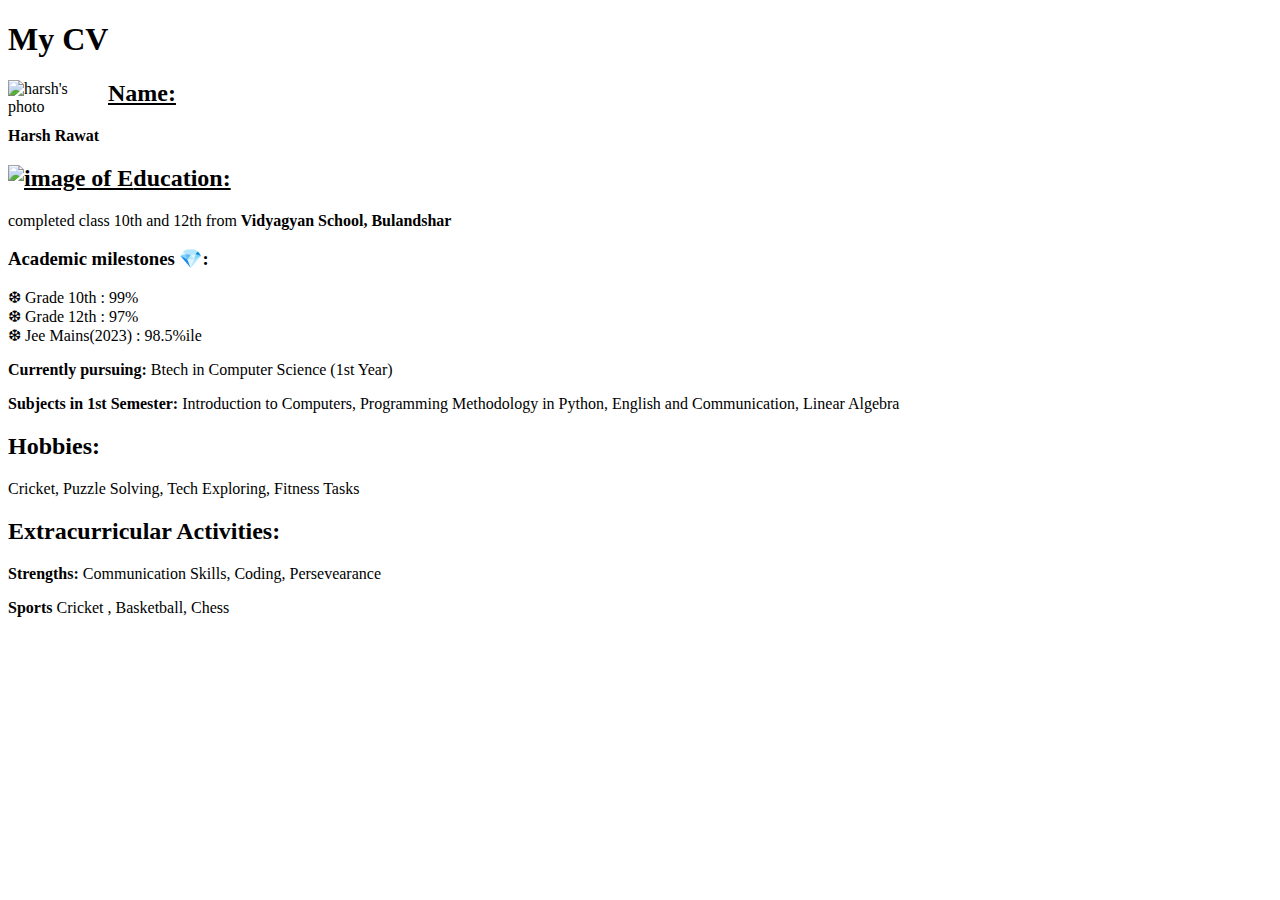
==== Harsh's CV.html @ 11b1871c "new file harsh's CV file commited" ====
<!DOCTYPE html>
<html lang="en">

<head>
    <meta charset="UTF-8">
    <meta name="viewport" content="width=device-width, initial-scale=1.0">
    <link rel="stylesheet" href="../css/sample.css">
    <title>Harsh Rawat's CV</title>
</head>

<body>
    <div class="container">
        <header>
            <h1>My CV</h1>
            <p> </p>
        </header>

        <section class="name">
            <img src="../photos_projct/profile.jpg" alt="harsh's photo" width="100px" style="float: left;">
            <p></p><h2><u>Name:</u></h2>
            <strong>Harsh Rawat</strong></p>
        </section>

        <section class="education">
            <h2><u><img src="../photos_projct/E-removebg-preview.png" alt="image of E" width="90em" >ducation:</u></h2>
            <p>completed class 10th and 12th from <b>Vidyagyan School, Bulandshar</b> </p>
            <p><h3 style="margin-bottom: 0;">Academic milestones &#128142:</h3><br>
            <p style="margin-top:0;">&#10054; Grade 10th : 99% <br>
                &#10054; Grade 12th : 97% <br>
                &#10054; Jee Mains(2023) : 98.5%ile</p>
            </p>
            <p><strong>Currently pursuing:</strong> Btech in Computer Science (1st Year)</p>
            <p><strong>Subjects in 1st Semester:</strong> Introduction to Computers, Programming Methodology in Python,
                English and Communication, Linear Algebra</p>
        </section>

        <section class="hobbies">
            <h2>Hobbies:</h2>
            <p>Cricket, Puzzle Solving, Tech Exploring, Fitness Tasks</p>
        </section>

        <section class="activities">
            <h2>Extracurricular Activities:</h2>
            <p><strong>Strengths:</strong> Communication Skills, Coding, Persevearance</p>
            <p><strong>Sports</strong> Cricket , Basketball, Chess</p>
        </section>
    </div>
</body>

</html>
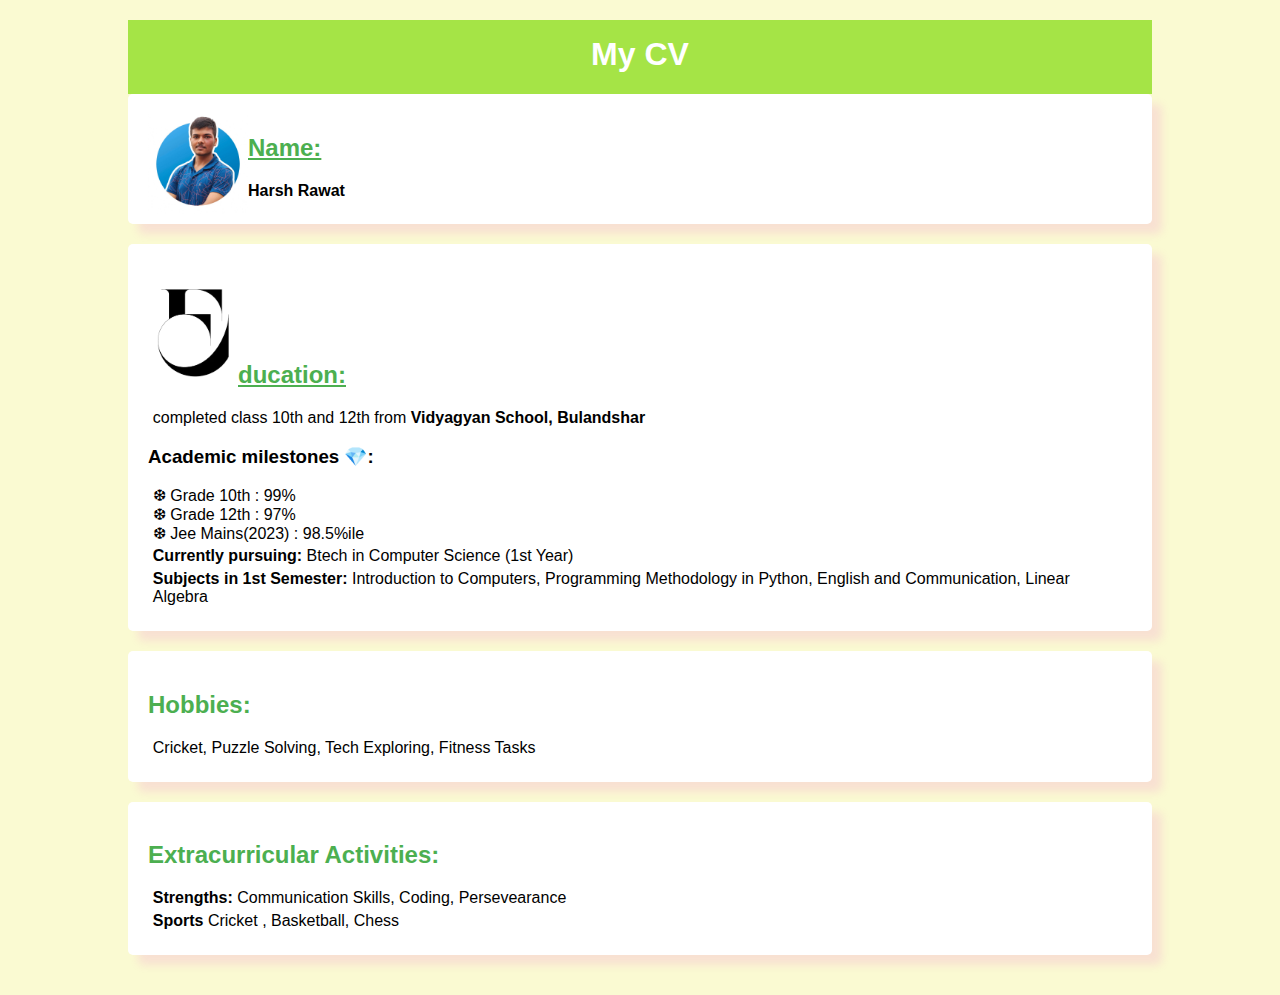
==== commit 391ce2a7: "corrected source of files in html" ====
--- a/Harsh's CV.html
+++ b/Harsh's CV.html
@@ -4,7 +4,7 @@
 <head>
     <meta charset="UTF-8">
     <meta name="viewport" content="width=device-width, initial-scale=1.0">
-    <link rel="stylesheet" href="../css/sample.css">
+    <link rel="stylesheet" href="./sample.css">
     <title>Harsh Rawat's CV</title>
 </head>
 
@@ -16,13 +16,13 @@
         </header>
 
         <section class="name">
-            <img src="../photos_projct/profile.jpg" alt="harsh's photo" width="100px" style="float: left;">
+            <img src="./images/profile.jpg" alt="harsh's photo" width="100px" style="float: left;">
             <p></p><h2><u>Name:</u></h2>
             <strong>Harsh Rawat</strong></p>
         </section>
 
         <section class="education">
-            <h2><u><img src="../photos_projct/E-removebg-preview.png" alt="image of E" width="90em" >ducation:</u></h2>
+            <h2><u><img src="./images/E-removebg-preview.png" alt="image of E" width="90em" >ducation:</u></h2>
             <p>completed class 10th and 12th from <b>Vidyagyan School, Bulandshar</b> </p>
             <p><h3 style="margin-bottom: 0;">Academic milestones &#128142:</h3><br>
             <p style="margin-top:0;">&#10054; Grade 10th : 99% <br>
--- a/sample.css
+++ b/sample.css
@@ -0,0 +1,42 @@
+body {
+    font-family: Arial, sans-serif;
+    margin: 0;
+    padding: 0;
+    background-color: lightgoldenrodyellow;
+}
+
+.container {
+    width: 80%;
+    margin: 0 auto;
+    padding: 20px;
+}
+
+header {
+    background-color: rgb(165, 228, 70);
+    color: white;
+    text-align: center;
+    padding: 1em 0;
+}
+
+h1 {
+    margin: 0;
+}
+
+section {
+    margin-bottom: 20px;
+}
+
+h2 {
+    color: #4CAF50;
+}
+
+p {
+    margin:0.3em;   <!-- for spacing between one to other text elements -->
+}
+
+.name, .education, .hobbies, .activities {
+    background-color: white;
+    padding: 20px;
+    border-radius: 5px;
+    box-shadow: 10px 10px 10px rgba(238, 9, 211, 0.1);
+}
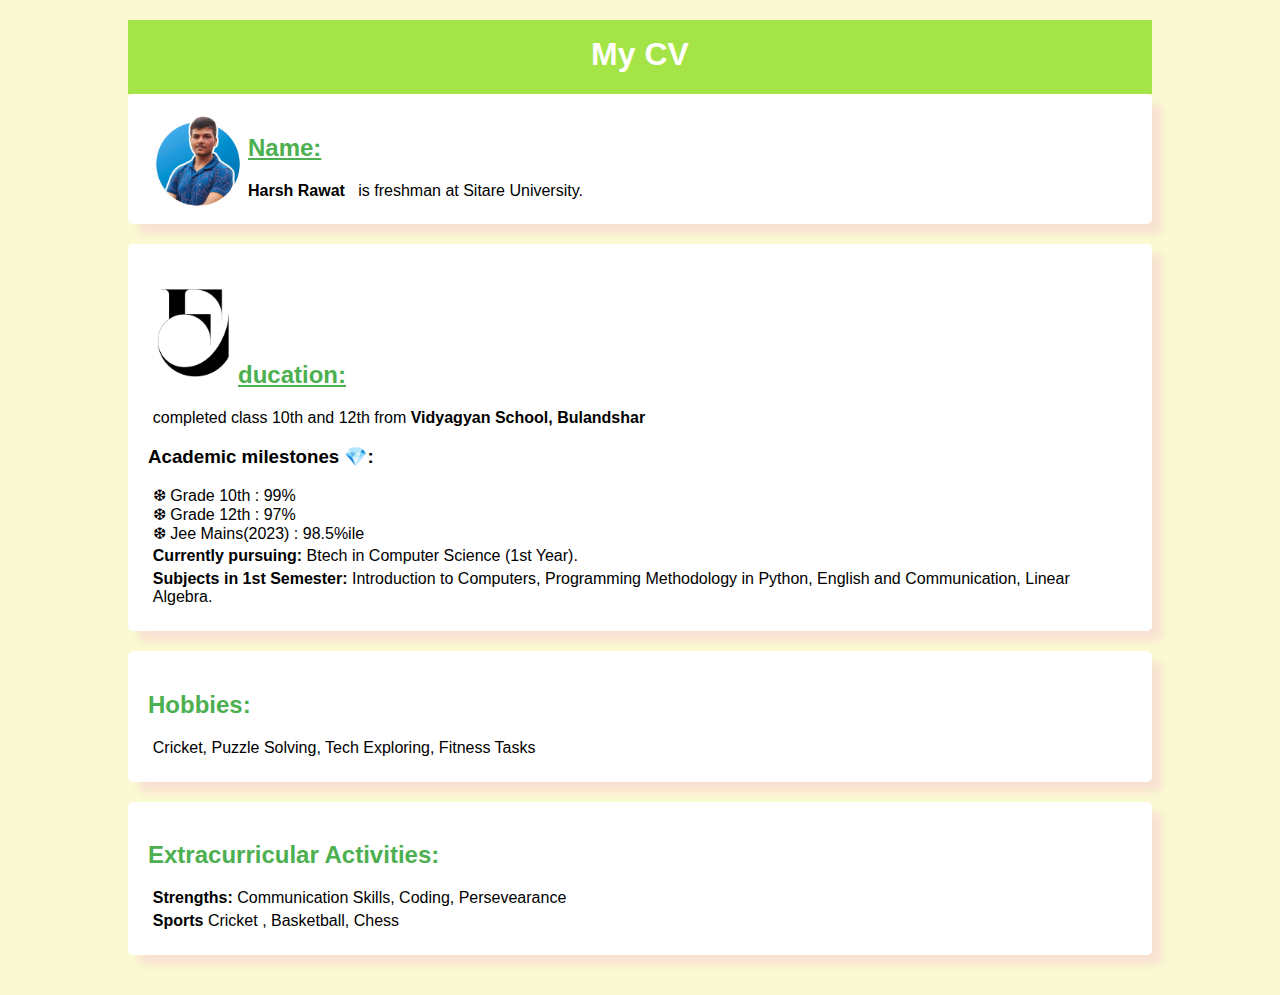
==== commit a7cab750: "created doubt file" ====
--- a/Harsh's CV.html
+++ b/Harsh's CV.html
@@ -16,9 +16,9 @@
         </header>
 
         <section class="name">
-            <img src="./images/profile.jpg" alt="harsh's photo" width="100px" style="float: left;">
-            <p></p><h2><u>Name:</u></h2>
-            <strong>Harsh Rawat</strong></p>
+            <img src="./images/profile.jpg" alt="harsh's photo" width="100" style="float: left;">
+            <p><h2><u>Name:</u></h2>
+            <strong>Harsh Rawat</strong> &nbsp; is freshman at Sitare University.</p>
         </section>
 
         <section class="education">
@@ -29,9 +29,9 @@
                 &#10054; Grade 12th : 97% <br>
                 &#10054; Jee Mains(2023) : 98.5%ile</p>
             </p>
-            <p><strong>Currently pursuing:</strong> Btech in Computer Science (1st Year)</p>
+            <p><strong>Currently pursuing:</strong> Btech in Computer Science (1st Year).</p>
             <p><strong>Subjects in 1st Semester:</strong> Introduction to Computers, Programming Methodology in Python,
-                English and Communication, Linear Algebra</p>
+                English and Communication, Linear Algebra.</p>
         </section>
 
         <section class="hobbies">
